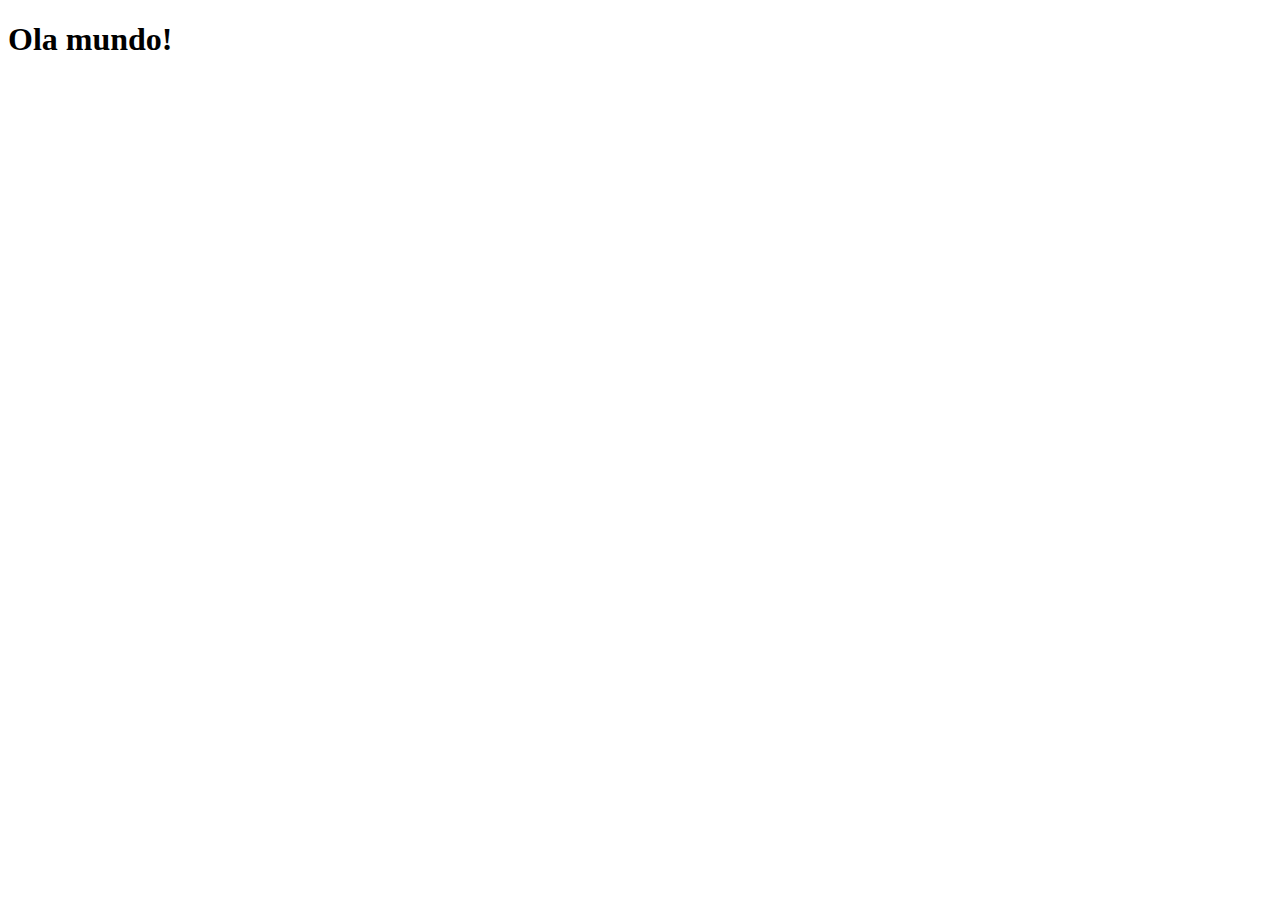
==== index.html @ 0c35283c "coloquei as imagens e criei o arquivo index e a pasta de estilos" ====
<!DOCTYPE html>
<html lang="pt-br">
<head>
  <meta charset="UTF-8">
  <meta name="viewport" content="width=device-width, initial-scale=1.0">
 <link rel="shortcut icon" href="favicon.ico" type="image/x-icon">
  <title>Projeto Redes Sociais</title>
</head>
<body>
  <h1>Ola mundo!</h1>
</body>
</html>
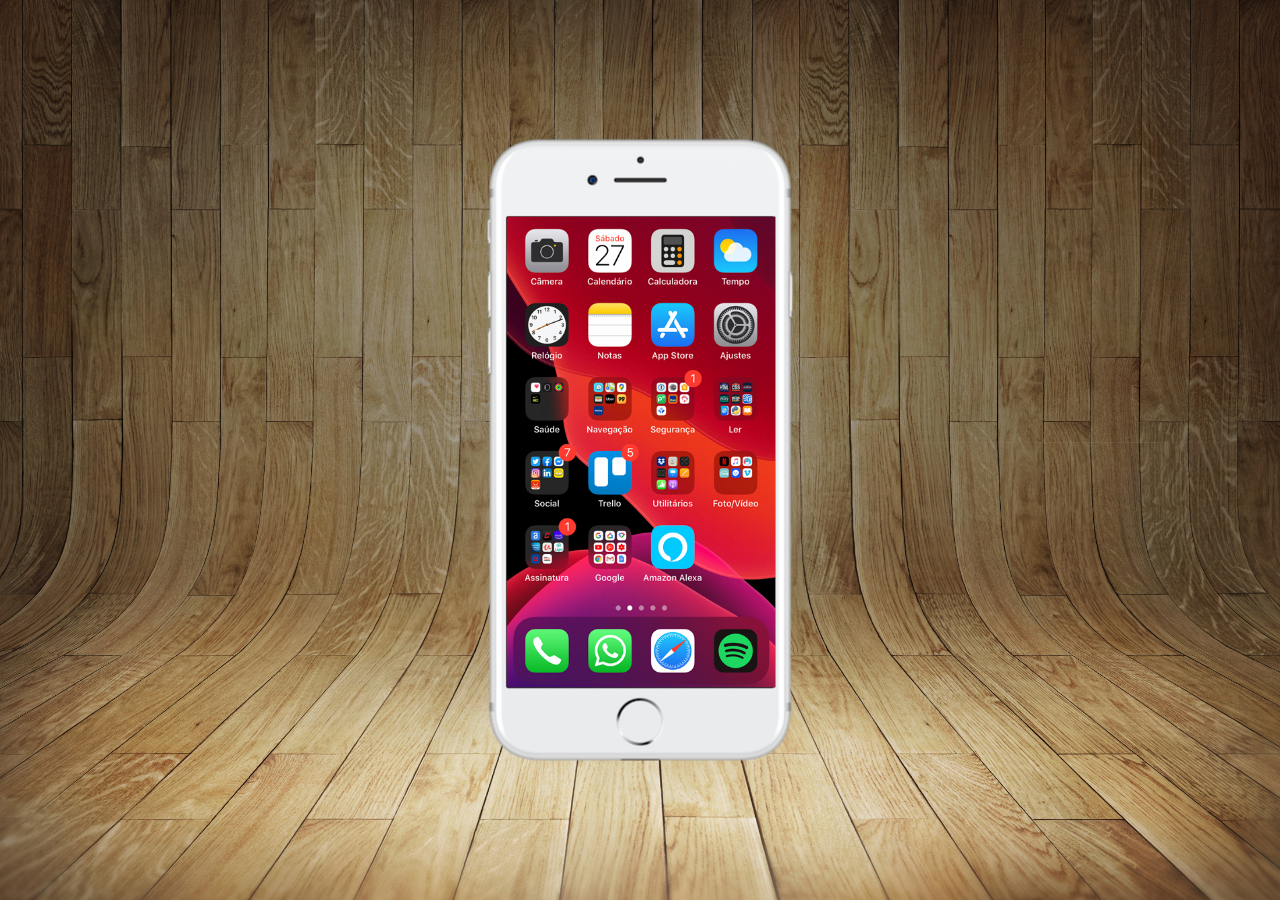
==== commit 1e2b857d: "criei o index, o teste ajustei o estilo e criei o arquivo home" ====
--- a/index.html
+++ b/index.html
@@ -4,9 +4,18 @@
   <meta charset="UTF-8">
   <meta name="viewport" content="width=device-width, initial-scale=1.0">
  <link rel="shortcut icon" href="favicon.ico" type="image/x-icon">
+ <link rel="stylesheet" href="estilos/style.css">
   <title>Projeto Redes Sociais</title>
 </head>
 <body>
-  <h1>Ola mundo!</h1>
+  <main>
+    <section id="telefone">
+      <iframe src="home.html" name="tela" id="tela" frameborder="0"></iframe>
+
+    </section>
+    <section id="redes-sociais">
+
+    </section>
+  </main>
 </body>
 </html>--- a/estilos/style.css
+++ b/estilos/style.css
@@ -0,0 +1,45 @@
+@charset "UTF-8";
+
+* {
+  margin: 0px;
+  padding: 0px;
+  font-family: Arial, Helvetica, sans-serif;
+}
+
+html,body {
+  height: 100vh;
+  width: 100vw;
+  background-color: black;
+}
+
+body {
+  background: url('../imagens/fundo-madeira.jpg') no-repeat top center;
+  background-size: cover;
+  background-attachment: fixed;
+}
+
+main {
+  height: 100vh;
+  position: relative;
+  
+}
+
+section#telefone {
+  position: absolute;
+  top: 50%;
+  left: 50%;
+  transform: translate(-50%, -50%);
+
+  height: 627px;
+  width: 311px;
+  background: url('../imagens/frame-iphone.png') no-repeat;
+
+}
+
+iframe#tela {
+  position: relative;
+  top: 80px;
+  left: 22px;
+  width: 269px;
+  height: 471px;
+}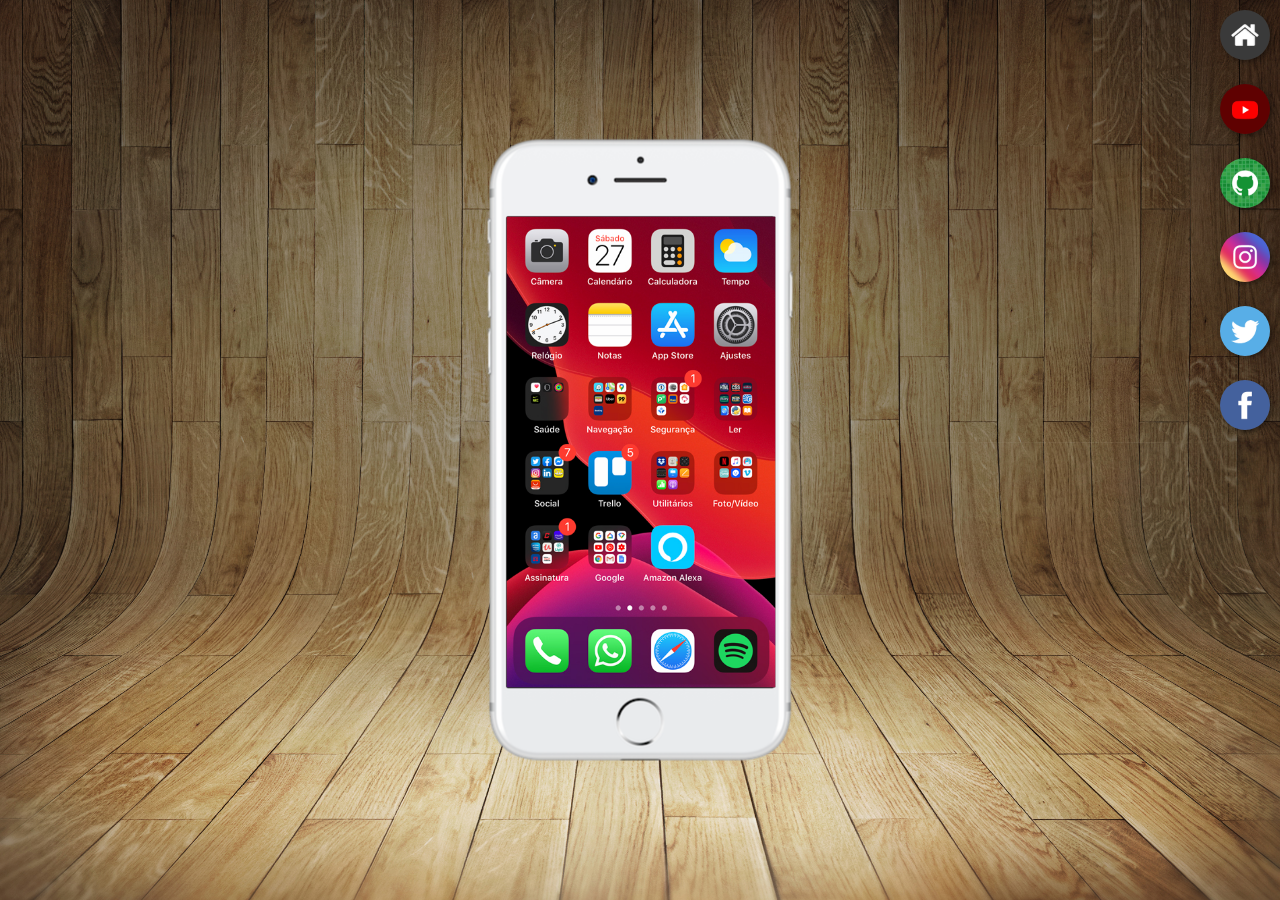
==== commit be3bb1c1: "criei buttons" ====
--- a/index.html
+++ b/index.html
@@ -10,10 +10,16 @@
 <body>
   <main>
     <section id="telefone">
-      <iframe src="home.html" name="tela" id="tela" frameborder="0"></iframe>
+      <iframe src="home.html" name="tela" id="tela" frameborder="0">Seu navegador não é compativel com isso</iframe>
 
     </section>
     <section id="redes-sociais">
+      <a href="0" target="tela"><img src="imagens/logo-home.jpg" alt=""></a> <br>
+      <a href="0" target="tela"><img src="imagens/logo-youtube.jpg" alt=""></a> <br>
+      <a href="0" target="tela"><img src="imagens/logo-github.jpg" alt=""></a> <br>
+      <a href="0" target="tela"><img src="imagens/logo-instagram.jpg" alt=""></a> <br>
+      <a href="0" target="tela"><img src="imagens/logo-twitter.jpg" alt=""></a> <br>
+      <a href="0" target="tela"> <img src="imagens/logo-facebook.jpg" alt=""></a> <br>
 
     </section>
   </main>
--- a/estilos/style.css
+++ b/estilos/style.css
@@ -42,4 +42,24 @@
   left: 22px;
   width: 269px;
   height: 471px;
+}
+
+section#redes-sociais {
+  text-align: right;
+}
+
+section#redes-sociais img {
+  width: 50px;
+  margin: 10px;
+  border-radius: 50%;
+  box-shadow: 2px 2px 5px rgba(0, 0, 0, 0.407);
+  box-sizing: border-box;
+}
+
+section#redes-sociais img:hover {
+  border: 2px solid white;
+  box-shadow: 5px 5px 10px rgba(0, 0, 0, 0.569);
+  transform: translate(-3px, -3px);
+  transition: transform 0.2s, border
+  1s;
 }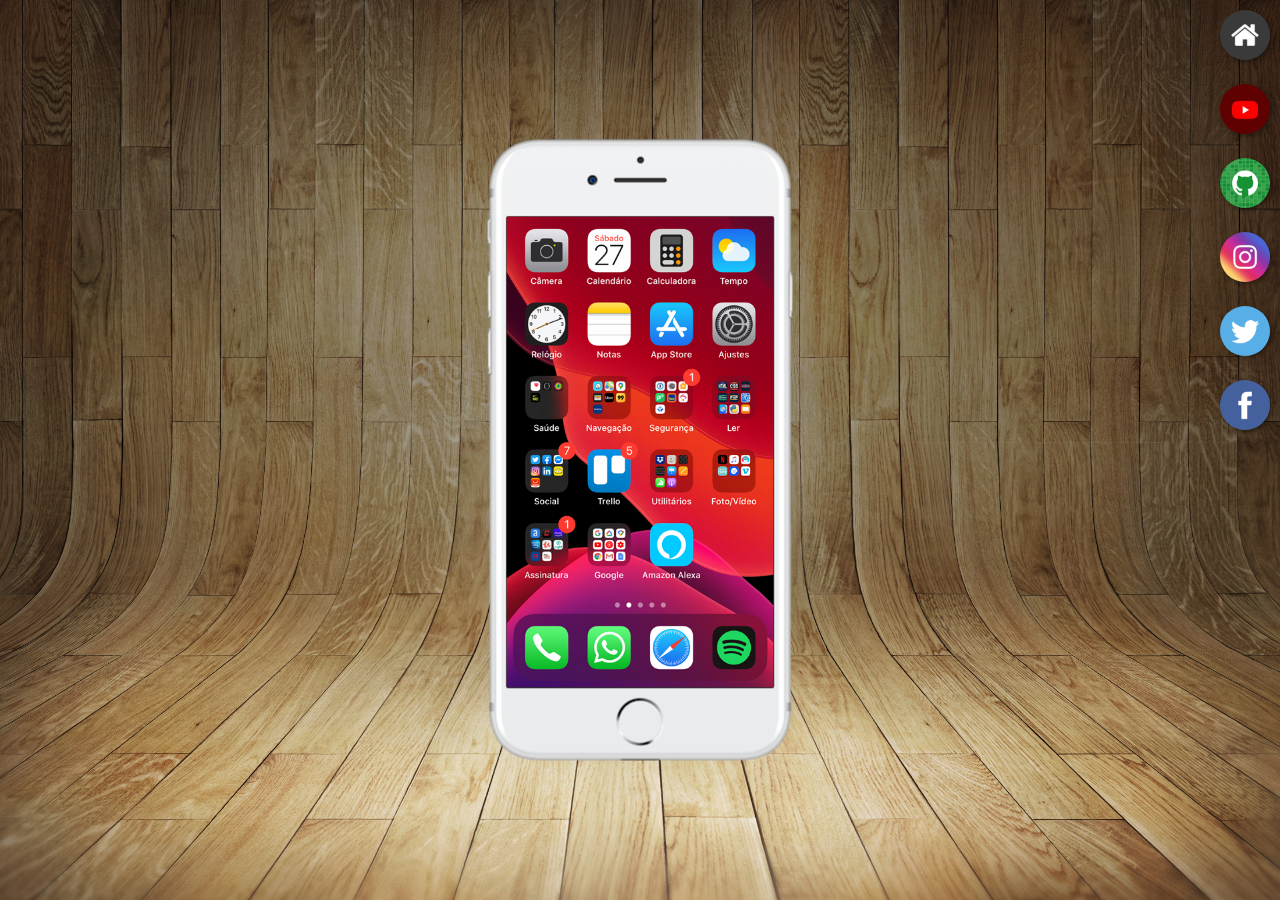
==== commit 9ea33df0: "criei facebook,github,instagram,twitter e youtube, tambem atualizei o teste.html" ====
--- a/index.html
+++ b/index.html
@@ -14,12 +14,12 @@
 
     </section>
     <section id="redes-sociais">
-      <a href="0" target="tela"><img src="imagens/logo-home.jpg" alt=""></a> <br>
-      <a href="0" target="tela"><img src="imagens/logo-youtube.jpg" alt=""></a> <br>
-      <a href="0" target="tela"><img src="imagens/logo-github.jpg" alt=""></a> <br>
-      <a href="0" target="tela"><img src="imagens/logo-instagram.jpg" alt=""></a> <br>
-      <a href="0" target="tela"><img src="imagens/logo-twitter.jpg" alt=""></a> <br>
-      <a href="0" target="tela"> <img src="imagens/logo-facebook.jpg" alt=""></a> <br>
+      <a href="home.html" target="tela"><img src="imagens/logo-home.jpg" alt=""></a> <br>
+      <a href="youtube.html" target="tela"><img src="imagens/logo-youtube.jpg" alt=""></a> <br>
+      <a href="github.html" target="tela"><img src="imagens/logo-github.jpg" alt=""></a> <br>
+      <a href="instagram.html" target="tela"><img src="imagens/logo-instagram.jpg" alt=""></a> <br>
+      <a href="twitter.html" target="tela"><img src="imagens/logo-twitter.jpg" alt=""></a> <br>
+      <a href="facebook.html" target="tela"> <img src="imagens/logo-facebook.jpg" alt=""></a> <br>
 
     </section>
   </main>
--- a/estilos/style.css
+++ b/estilos/style.css
@@ -40,7 +40,7 @@
   position: relative;
   top: 80px;
   left: 22px;
-  width: 269px;
+  width: 267px;
   height: 471px;
 }
 
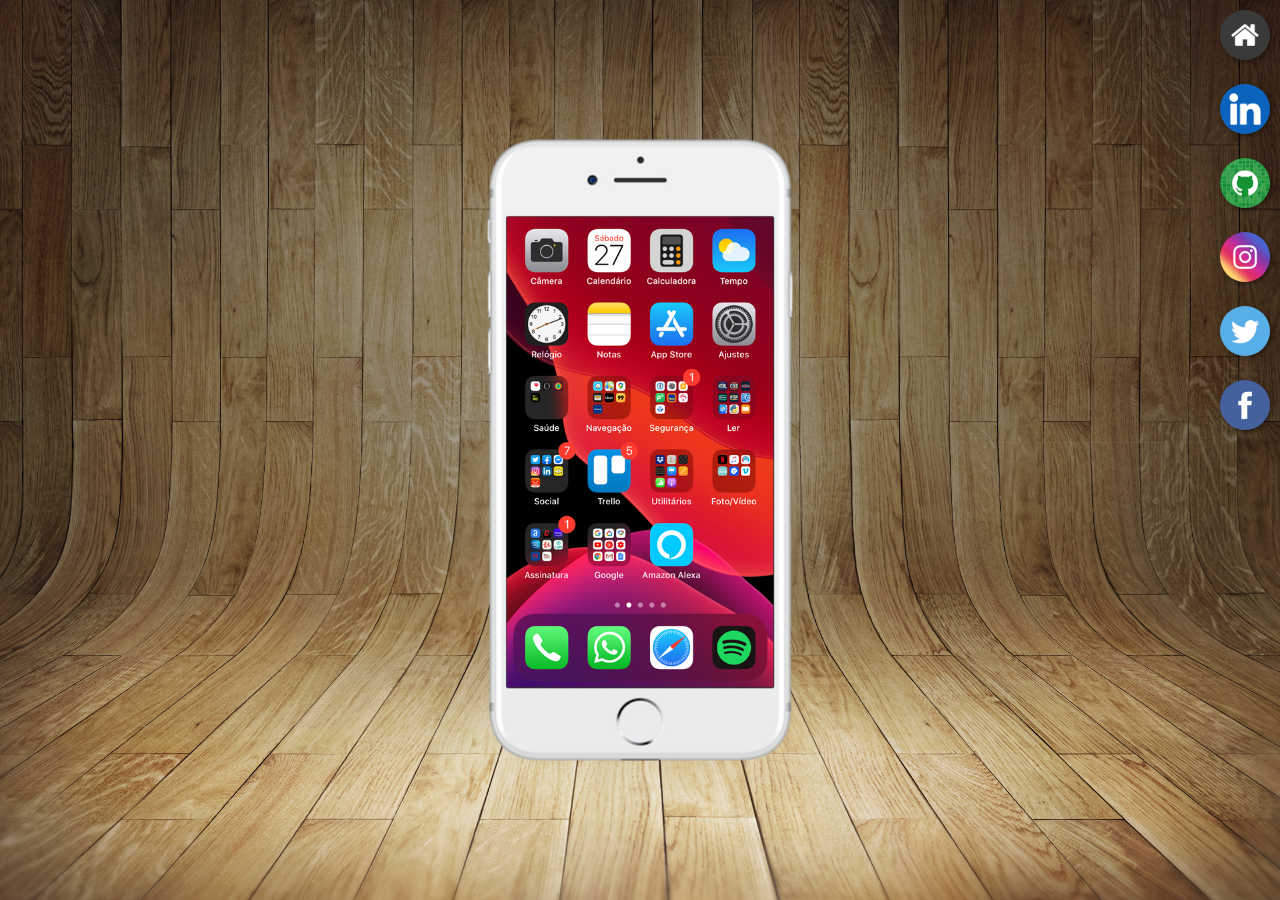
==== commit f80cc29c: "mudei o youtube para linkedin" ====
--- a/index.html
+++ b/index.html
@@ -15,7 +15,7 @@
     </section>
     <section id="redes-sociais">
       <a href="home.html" target="tela"><img src="imagens/logo-home.jpg" alt=""></a> <br>
-      <a href="youtube.html" target="tela"><img src="imagens/logo-youtube.jpg" alt=""></a> <br>
+      <a href="youtube.html" target="tela"><img src="imagens/linkedin (1).png" alt=""></a> <br>
       <a href="github.html" target="tela"><img src="imagens/logo-github.jpg" alt=""></a> <br>
       <a href="instagram.html" target="tela"><img src="imagens/logo-instagram.jpg" alt=""></a> <br>
       <a href="twitter.html" target="tela"><img src="imagens/logo-twitter.jpg" alt=""></a> <br>
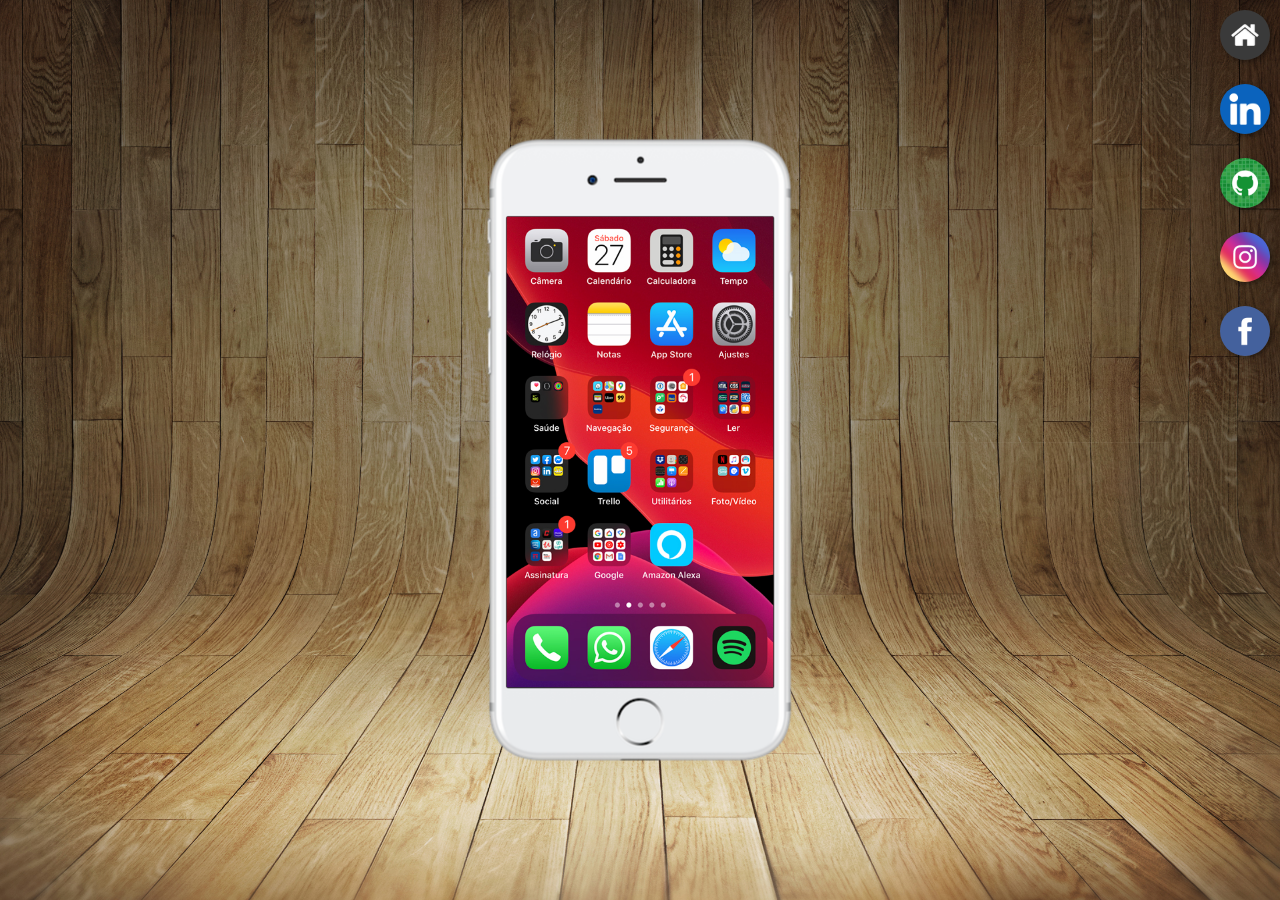
==== commit 5e1e989d: "adicionei a imagem do linkedin" ====
--- a/index.html
+++ b/index.html
@@ -15,10 +15,9 @@
     </section>
     <section id="redes-sociais">
       <a href="home.html" target="tela"><img src="imagens/logo-home.jpg" alt=""></a> <br>
-      <a href="youtube.html" target="tela"><img src="imagens/linkedin (1).png" alt=""></a> <br>
+      <a href="linkedin.html" target="tela"><img src="imagens/linkedin (1).png" alt=""></a> <br>
       <a href="github.html" target="tela"><img src="imagens/logo-github.jpg" alt=""></a> <br>
       <a href="instagram.html" target="tela"><img src="imagens/logo-instagram.jpg" alt=""></a> <br>
-      <a href="twitter.html" target="tela"><img src="imagens/logo-twitter.jpg" alt=""></a> <br>
       <a href="facebook.html" target="tela"> <img src="imagens/logo-facebook.jpg" alt=""></a> <br>
 
     </section>
